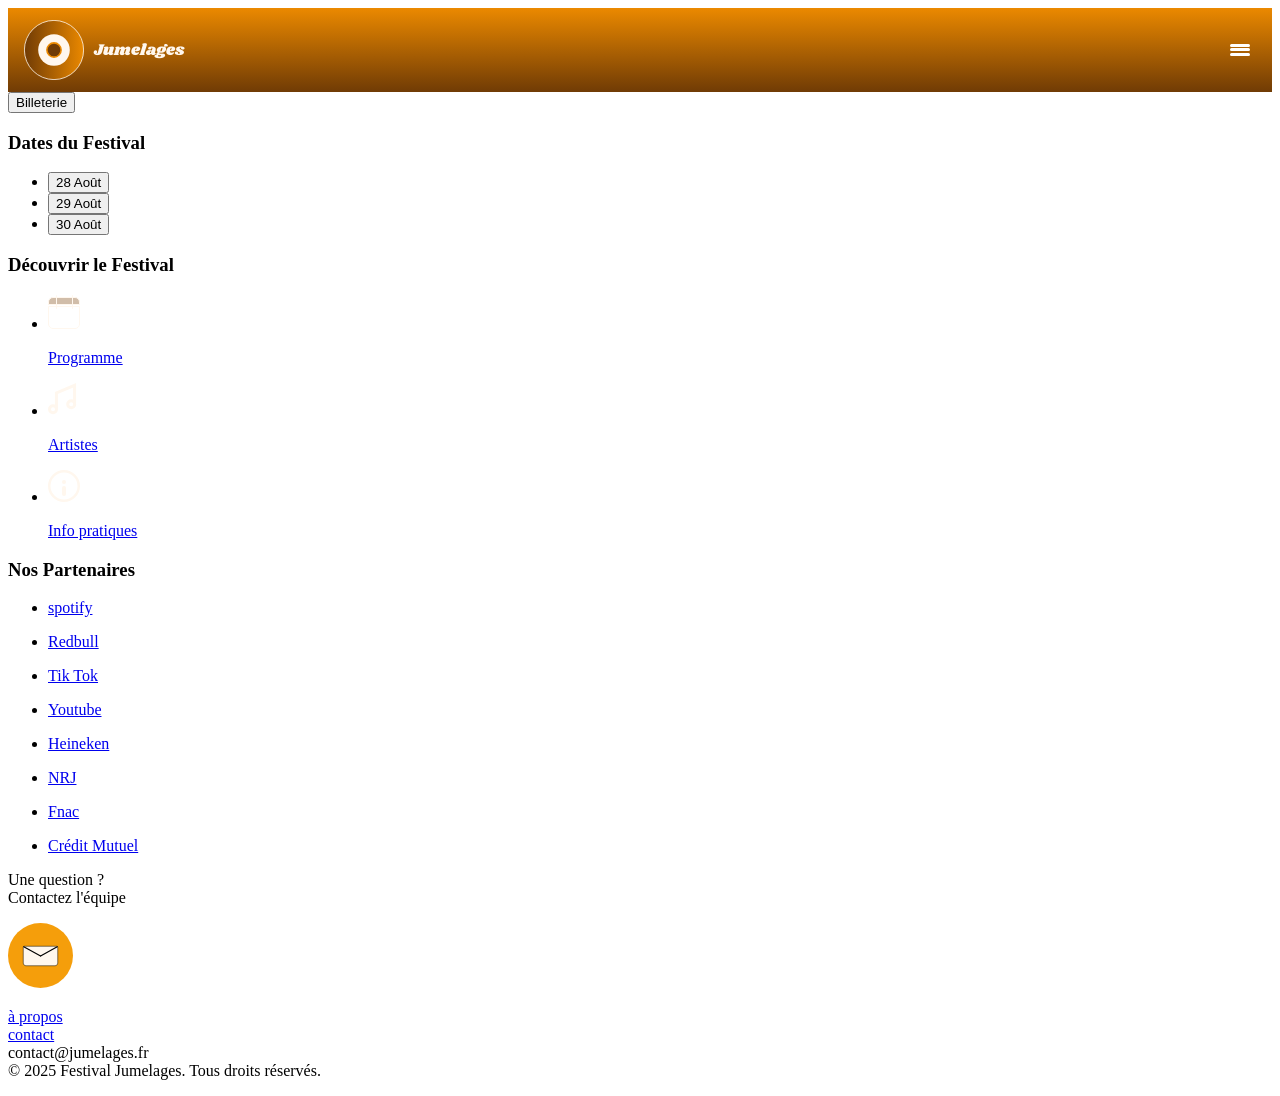
==== index.html @ f13cd305 "font + header" ====
<!DOCTYPE html>
<html lang="fr">

<head>
    <meta charset="UTF-8">
    <meta name="viewport" content="width=device-width, initial-scale=1.0">
    <meta name="description" content="Festival de musique Jumelages tenu à Montbéliard">
    <title>Jumelages - Festival de Musique</title>
    <!-- Script chargé en bas de page (voir fin du body) -->
    <!-- Feuille de styles -->
    <link rel="stylesheet" href="/src/css/style.css">
    <!-- Favicons -->
    <link rel="icon" type="image/png" href="/assets/favicon/favicon-96x96.png" sizes="96x96">
    <link rel="icon" type="image/svg+xml" href="/assets/favicon/favicon.svg">
    <link rel="shortcut icon" href="/assets/favicon/favicon.ico">
    <link rel="apple-touch-icon" sizes="180x180" href="/assets/favicon/apple-touch-icon.png">
    <link rel="manifest" href="/assets/favicon/site.webmanifest">
    <meta name="apple-mobile-web-app-title" content="Jumelages">
    <link rel="preconnect" href="https://fonts.googleapis.com">
    <link rel="preconnect" href="https://fonts.gstatic.com" crossorigin>
    <link
        href="https://fonts.googleapis.com/css2?family=Inter:ital,opsz,wght@0,14..32,100..900;1,14..32,100..900&family=Shrikhand&display=swap"
        rel="stylesheet">
    <link rel="preconnect" href="https://fonts.googleapis.com">
    <link rel="preconnect" href="https://fonts.gstatic.com" crossorigin>
    <link
        href="https://fonts.googleapis.com/css2?family=Inter:ital,opsz,wght@0,14..32,100..900;1,14..32,100..900&family=Playfair+Display:ital,wght@0,400..900;1,400..900&family=Shrikhand&display=swap"
        rel="stylesheet">
</head>
<body>
    <!-- Header -->
    <header class="header">
        <a class="header__link" href="/">
            <img class="header__logo" src="/assets/Icone/Logo.svg" alt="Logo Jumelages">
            <p class="header__logo-text">Jumelages</p>
        </a>
        <button class="menu-toggle" id="menuOpen" type="button" aria-controls="mainMenu" aria-expanded="false">
            <span></span>
            Menu
        </button>
    </header>
    <!-- Menu drawer -->
    <nav id="mainMenu" class="menu" aria-hidden="true">
        <div class="menu__bar">
            <div class="menu__brand">
                <img src="/assets/Icone/Logo.svg" alt="Logo Jumelages" class="menu__logo">
                <span class="menu__title">Jumelages</span>
            </div>
            <button class="menu__close" id="menuClose" type="button" aria-label="Fermer le menu">×</button>
        </div>
        <ul class="menu__list">
            <li><a class="menu__item" href="/"><span class="menu__icon"><img src="assets/Icone/House.svg" alt=""></span><span class="menu__text">Accueil</span></a></li>
            <li><a class="menu__item" href="/le_festival.html"><span class="menu__icon"></span><span class="menu__text">Le Festival</span></a></li>
            <li><a class="menu__item" href="/programme.html"><span class="menu__icon"><img src="assets/Icone/calepin.svg" alt=""></span><span class="menu__text">Programme</span></a></li>
            <li><a class="menu__item" href="/artistes.html"><span class="menu__icon"><img src="assets/Icone/note-de-musique.svg" alt=""></span><span class="menu__text">Artistes</span></a></li>
            <li><a class="menu__item" href="/scenes.html"><span class="menu__icon"><img src="assets/Icone/Position.svg" alt=""></span><span class="menu__text">Scènes</span></a></li>
            <li><a class="menu__item" href="/infos.html"><span class="menu__icon"><img src="assets/Icone/Information.svg" alt=""></span><span class="menu__text">Infos pratiques</span></a></li>
            <li><a class="menu__item" href="/contact.html"><span class="menu__icon"><img src="assets/Icone/Icône-envellope-seule.svg" alt="icone envelloppe"></span><span class="menu__text">Contact</span></a></li>
        </ul>
    </nav>

    <!-- Contenu principal -->
    <main>
        <!-- Hero -->
        <div class="hero__home">
            <button class="hero__button">Billeterie</button>
        </div>
        <!-- Dates Festival -->
        <div class="dates-festival">
            <h3> Dates du Festival </h3>
            <ul class="dates-festival__list">
                <li class="dates-festival__item">
                    <button class="dates-festival__button">28 Août</button>
                </li>
                <li class="dates-festival__item">
                    <button class="dates-festival__button">29 Août</button>
                </li>
                <li class="dates-festival__item">
                    <button class="dates-festival__button">30 Août</button>
                </li>
            </ul>
        </div>
        <!-- Découvrir le Festival -->
        <div class="decouvrir-festival">
            <h3> Découvrir le Festival </h3>
            <ul class="decouvrir-festival__list">
                <li class="decouvrir-festival__item">
                    <a href="/programme.html">
                        <img src="/assets/Icone/calepin.svg" alt="">
                        <p class="btn"> 
                            Programme
                        </p>
                    </a>
                </li>
                <li class="decouvrir-festival__item">
                    <a href="/artiste.html">
                        <img src="/assets/Icone/note-de-musique.svg" alt="">
                        <p class="btn">
                            Artistes
                        </p>
                    </a>
                </li>
                <li class="decouvrir-festival__item">
                    <a href="/info_pratique.html">
                        <img src="/assets/Icone/Information.svg" alt="">
                        <p class="btn">
                            Info pratiques
                        </p>
                    </a>
                </li>
            </ul>
        </div>
        <!-- Partenaires -->
        <div class="partenaires">
            <h3> Nos Partenaires </h3>
            <ul class="partenaires__list">
                <li class="partenaires__item">
                    <a href="https://open.spotify.com/intl-fr">
                        <p class="sous-titre">
                        spotify
                        </p>
                    </a>
                </li>
                <li class="partenaires__item">
                    <a href="https://www.redbull.com/fr-fr">
                        <p class="sous-titre">
                            Redbull
                        </p>
                    </a>
                </li>
                <li class="partenaires__item">
                    <a href="https://www.tiktok.com/fr">
                        <p class="sous-titre">
                            Tik Tok
                        </p>
                    </a>
                </li>
                <li class="partenaires__item">
                    <a href="https://www.youtube.com">
                        <p class="sous-titre">
                            Youtube
                        </p>
                    </a>
                </li>
                <li class="partenaires__item">
                    <a href="https://www.heinekenfrance.fr">
                        <p class="sous-titre">
                            Heineken
                        </p>
                    </a>
                </li>
                <li class="partenaires__item">
                    <a href="https://www.nrj.fr">
                        <p class="sous-titre">
                            NRJ
                        </p>
                    </a>
                </li>
                <li class="partenaires__item">
                    <a href="https://www.fnac.com">
                        <p class="sous-titre">
                            Fnac
                        </p>
                    </a>
                </li>
                <li class="partenaires__item">
                    <a href="https://www.creditmutuel.fr">
                        <p class="sous-titre">
                            Crédit Mutuel
                        </p>
                    </a>
                </li>
            </ul>
        </div>
        <!-- Bouton de contact-->
         <div class="contact-btn">
            <p class="texte">
                Une question ?
                <br/>
                <span class="sous-titre">
                 Contactez l'équipe  
                </span>
            </p>
            <img src="/assets/Icone/Icone_envellope.svg" alt="">
         </div>
    </main>
    <!-- Footer -->
    <footer class="footer">
        <p class="footer__text">
            <a href="/le_festival.html">
                à propos
            </a>
            <br/>
            <a href="/contact.html">
                contact
            </a>
            <br/>
            contact@jumelages.fr
            <br/>
            &copy; 2025 Festival Jumelages. Tous droits réservés.</p>
    </footer>
    </body>
    <script src="/src/js/sript.js"></script>
</html>
---- src/css/style.css ----
/*utils*/
@import "utils/variables.css";

/*base*/
@import "base/main.css";

/*layout*/
@import "layout/header.css";

/*components*/
@import "components/menu.css";
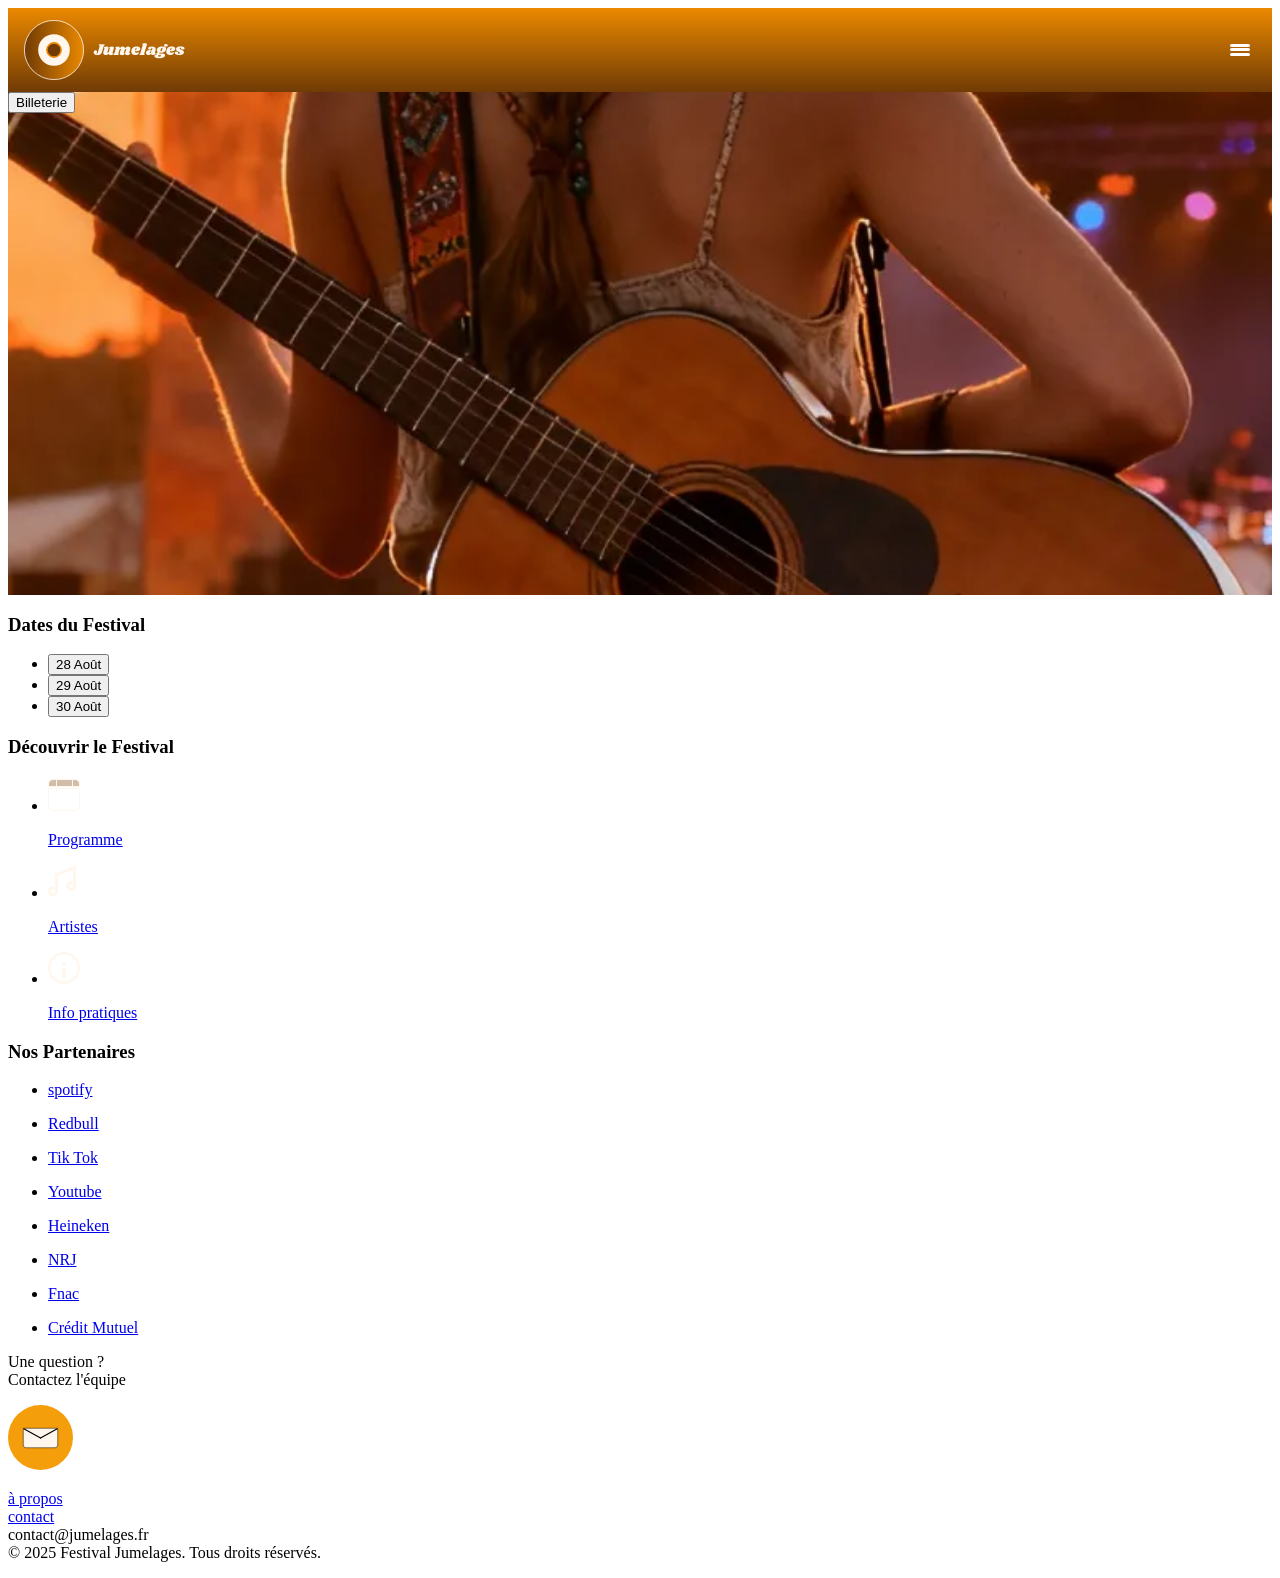
==== commit 42d4645e: "hero home" ====
--- a/index.html
+++ b/index.html
@@ -39,7 +39,7 @@
             Menu
         </button>
     </header>
-    <!-- Menu drawer -->
+    <!-- Menu -->
     <nav id="mainMenu" class="menu" aria-hidden="true">
         <div class="menu__bar">
             <div class="menu__brand">
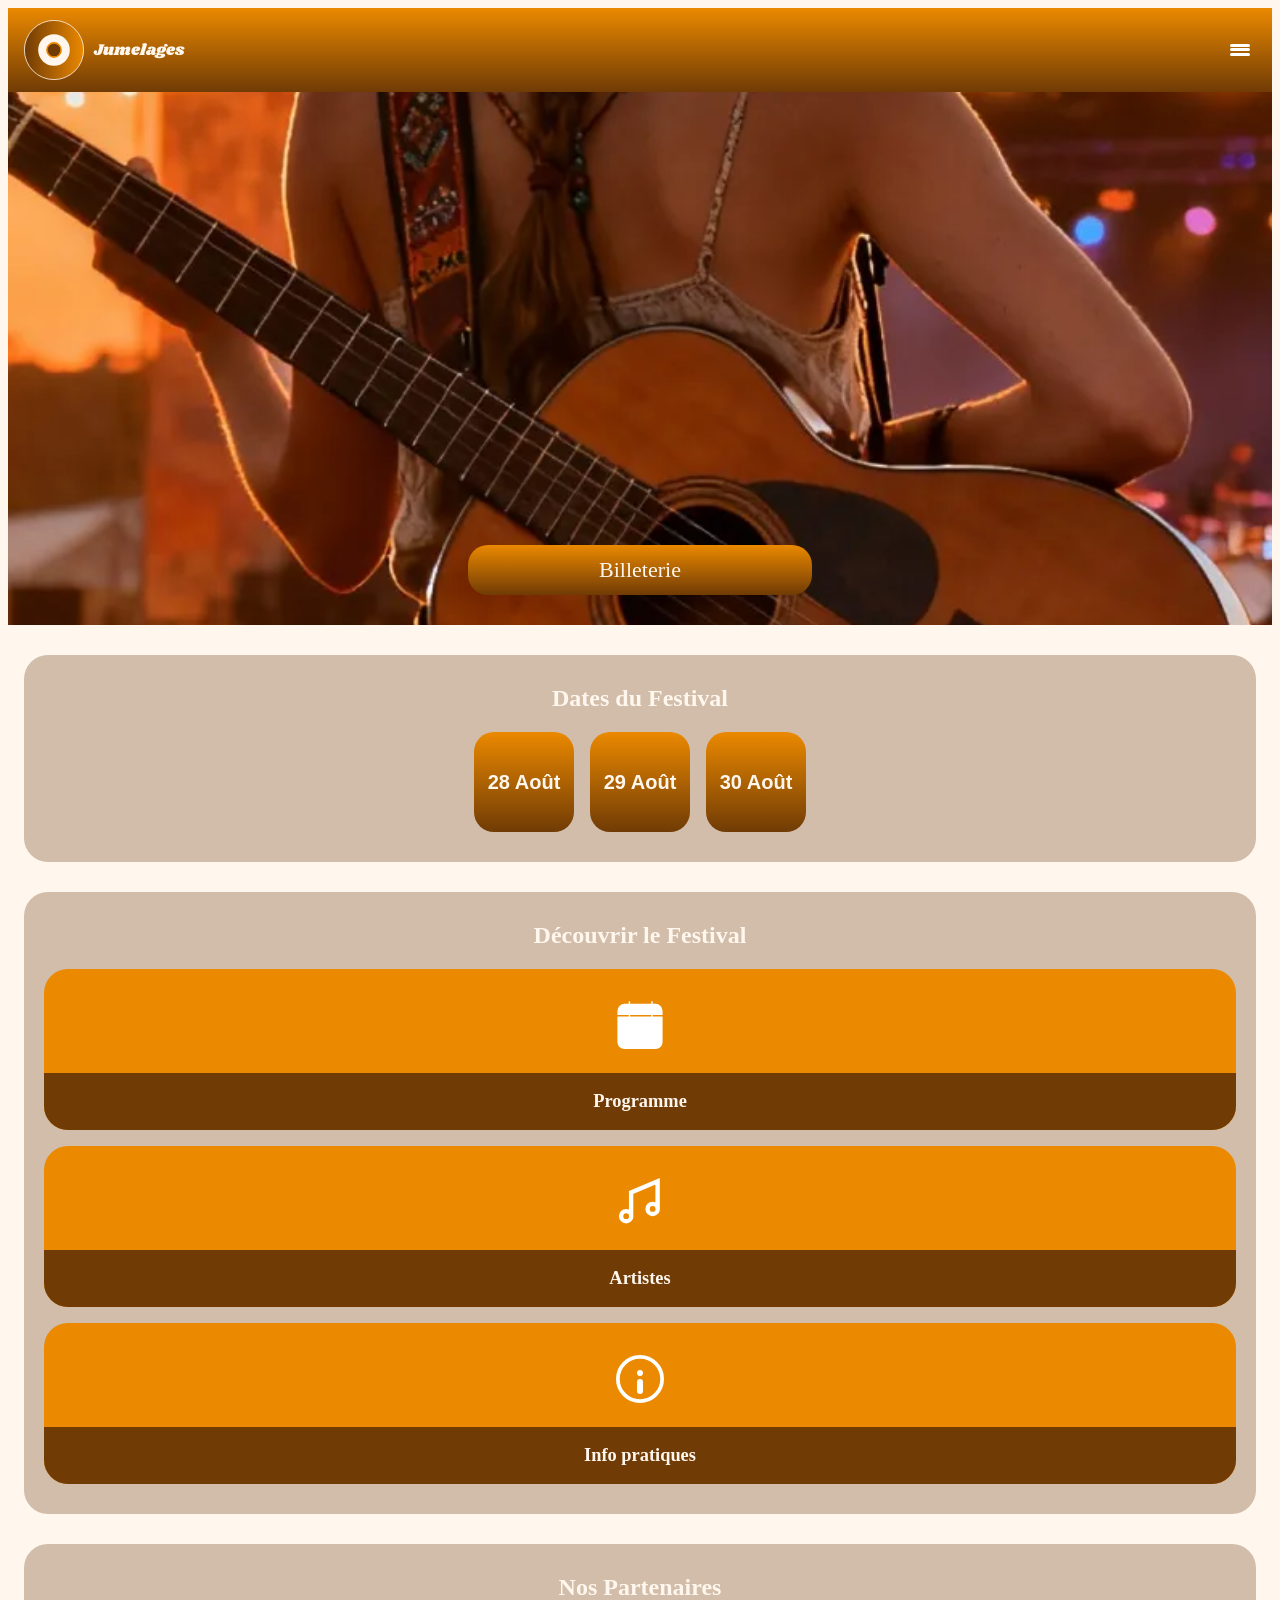
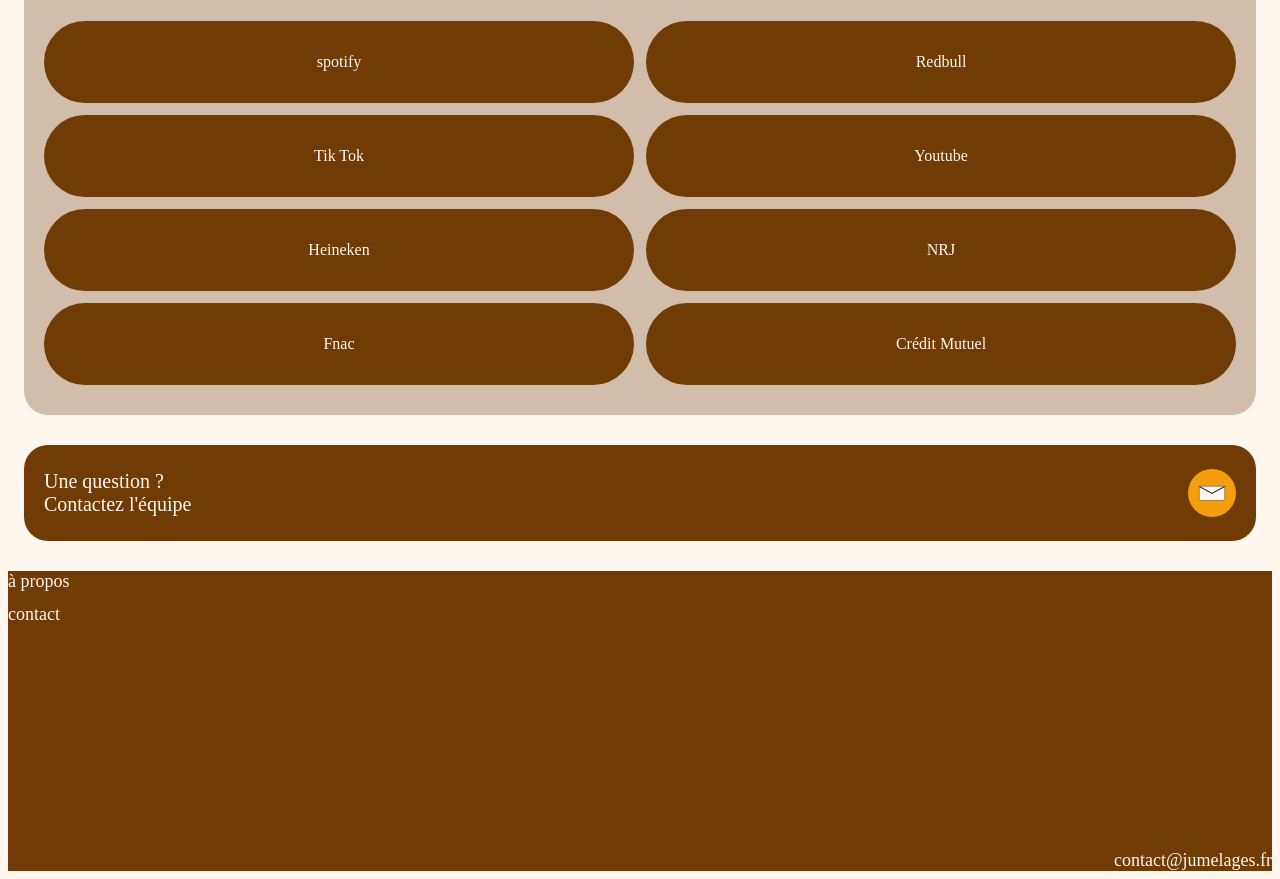
==== commit a01e20bc: "footer .css" ====
--- a/index.html
+++ b/index.html
@@ -186,18 +186,11 @@
     </main>
     <!-- Footer -->
     <footer class="footer">
-        <p class="footer__text">
-            <a href="/le_festival.html">
-                à propos
-            </a>
-            <br/>
-            <a href="/contact.html">
-                contact
-            </a>
-            <br/>
-            contact@jumelages.fr
-            <br/>
-            &copy; 2025 Festival Jumelages. Tous droits réservés.</p>
+        <nav class="footer__nav">
+            <a href="/le_festival.html" class="footer__link">à propos</a>
+            <a href="/contact.html" class="footer__link">contact</a>
+        </nav>
+        <p class="footer__contact">contact@jumelages.fr</p>
     </footer>
     </body>
     <script src="/src/js/sript.js"></script>
--- a/src/css/style.css
+++ b/src/css/style.css
@@ -6,6 +6,7 @@
 
 /*layout*/
 @import "layout/header.css";
+@import "layout/footer.css";
 
 /*components*/
 @import "components/menu.css";
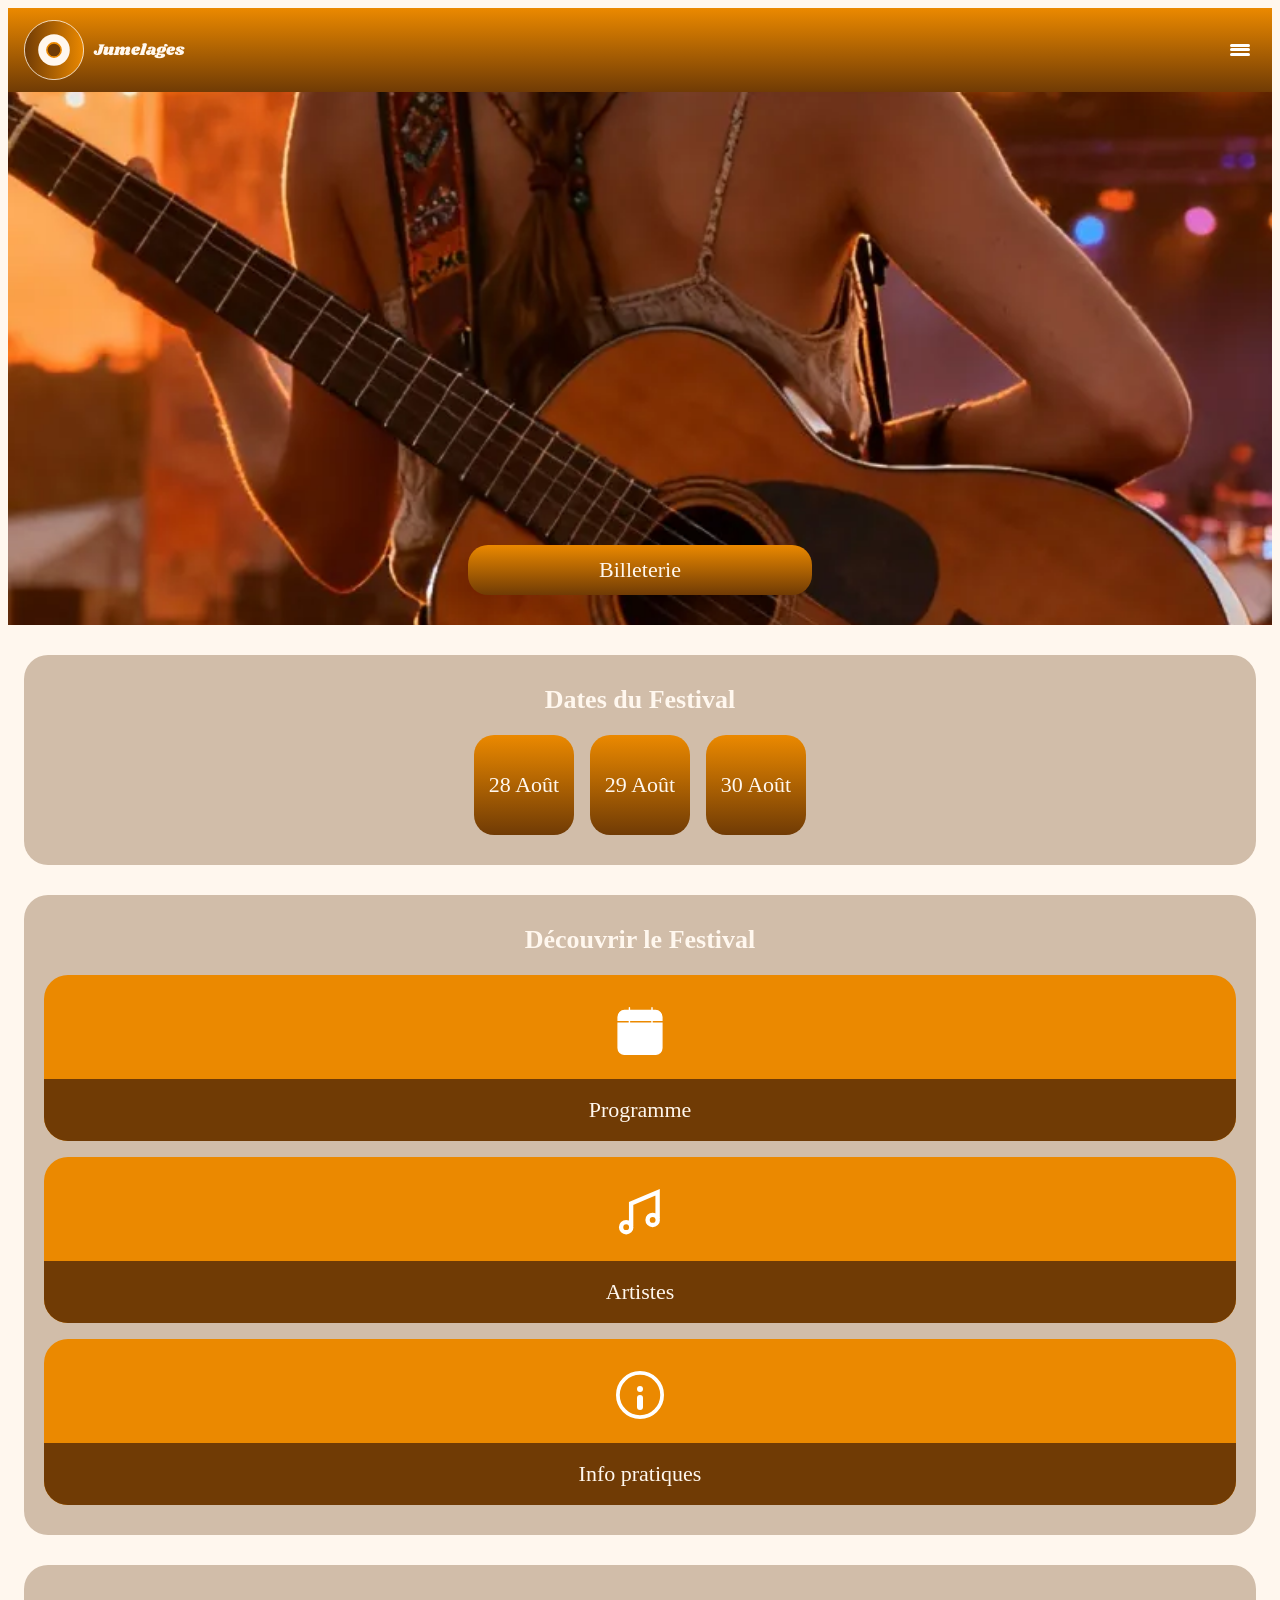
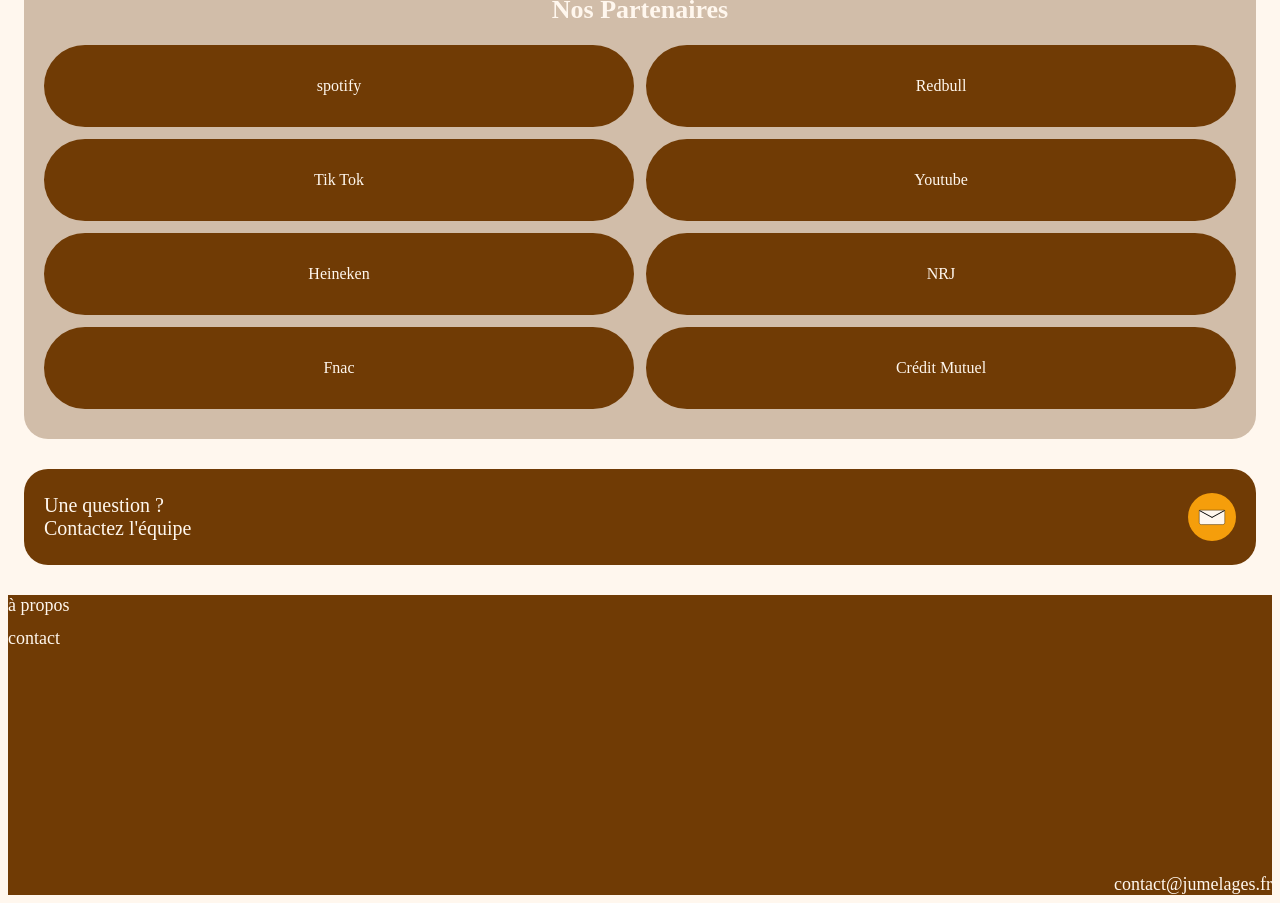
==== commit 520441ea: "update" ====
--- a/index.html
+++ b/index.html
@@ -38,8 +38,7 @@
             <span></span>
             Menu
         </button>
-    </header>
-    <!-- Menu -->
+        <!-- Menu -->
     <nav id="mainMenu" class="menu" aria-hidden="true">
         <div class="menu__bar">
             <div class="menu__brand">
@@ -49,16 +48,18 @@
             <button class="menu__close" id="menuClose" type="button" aria-label="Fermer le menu">×</button>
         </div>
         <ul class="menu__list">
-            <li><a class="menu__item" href="/"><span class="menu__icon"><img src="assets/Icone/House.svg" alt=""></span><span class="menu__text">Accueil</span></a></li>
+            <li><a class="menu__item-acceuil" href="/"><span class="menu__icon"><img src="assets/Icone/House.svg" alt=""></span><span class="menu__text">Accueil</span></a></li>
             <li><a class="menu__item" href="/le_festival.html"><span class="menu__icon"></span><span class="menu__text">Le Festival</span></a></li>
             <li><a class="menu__item" href="/programme.html"><span class="menu__icon"><img src="assets/Icone/calepin.svg" alt=""></span><span class="menu__text">Programme</span></a></li>
-            <li><a class="menu__item" href="/artistes.html"><span class="menu__icon"><img src="assets/Icone/note-de-musique.svg" alt=""></span><span class="menu__text">Artistes</span></a></li>
+            <li><a class="menu__item" href="/artiste.html"><span class="menu__icon"><img src="assets/Icone/note-de-musique.svg" alt=""></span><span class="menu__text">Artistes</span></a></li>
             <li><a class="menu__item" href="/scenes.html"><span class="menu__icon"><img src="assets/Icone/Position.svg" alt=""></span><span class="menu__text">Scènes</span></a></li>
-            <li><a class="menu__item" href="/infos.html"><span class="menu__icon"><img src="assets/Icone/Information.svg" alt=""></span><span class="menu__text">Infos pratiques</span></a></li>
+            <li><a class="menu__item" href="/info_pratique.html"><span class="menu__icon"><img src="assets/Icone/Information.svg" alt=""></span><span class="menu__text">Infos pratiques</span></a></li>
             <li><a class="menu__item" href="/contact.html"><span class="menu__icon"><img src="assets/Icone/Icône-envellope-seule.svg" alt="icone envelloppe"></span><span class="menu__text">Contact</span></a></li>
         </ul>
     </nav>
 
+    </header>
+    
     <!-- Contenu principal -->
     <main>
         <!-- Hero -->
